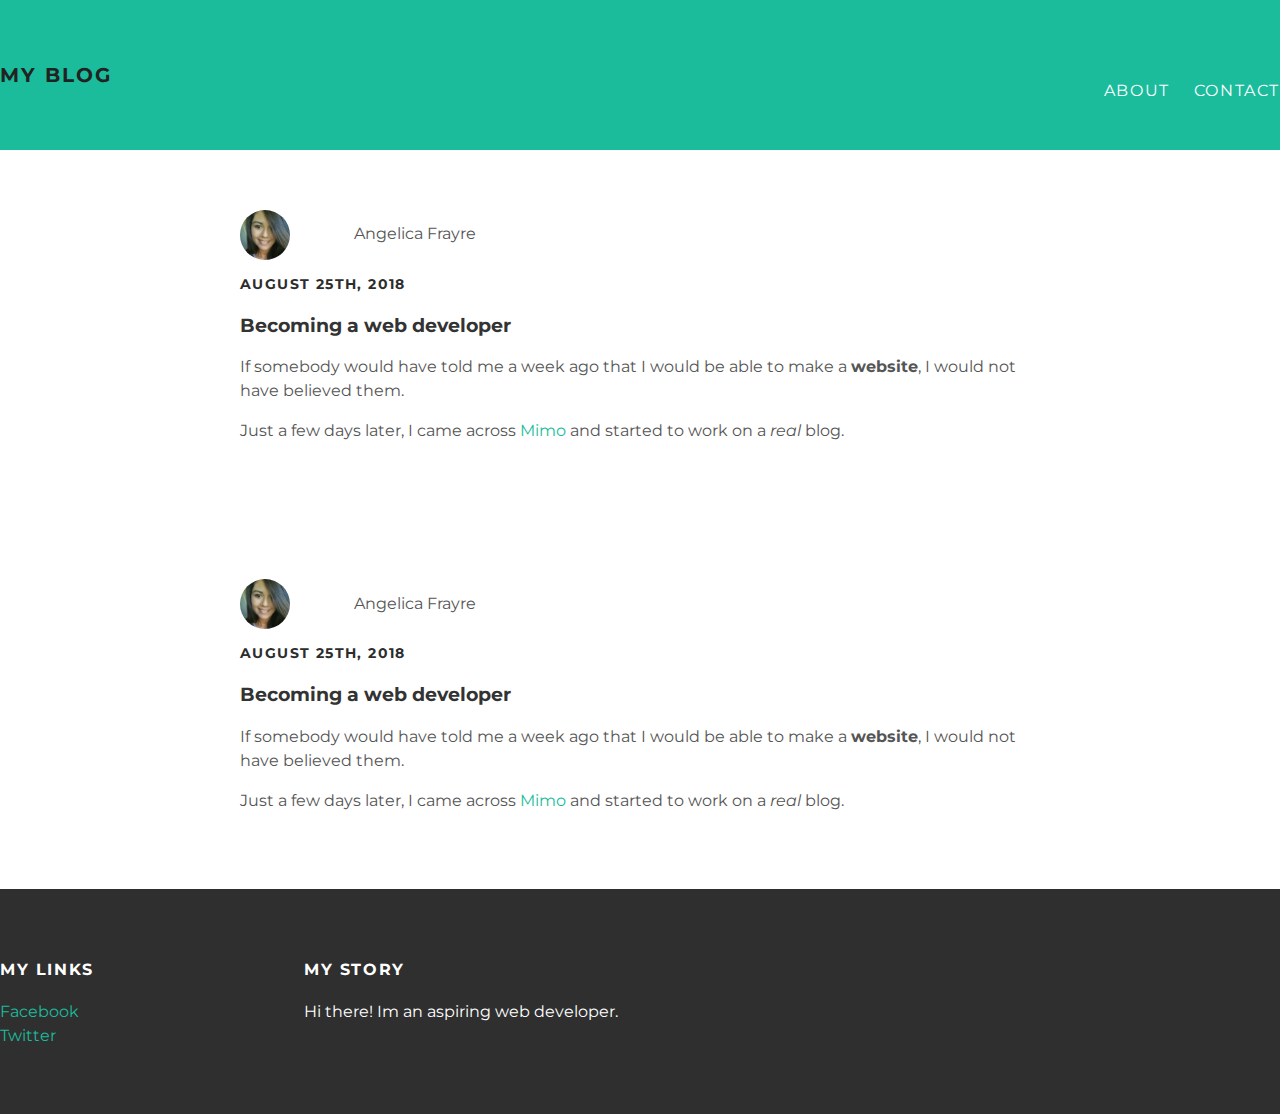
==== index.html @ 62721c4f "Add files via upload" ====
<!DOCTYPE html>
<html>
<head>
  <tittle></tittle>
  <link rel="stylesheet"
  type="text/css" href="styles.css">
</head>
<body>
  <div id="header">
  <div id="container">
    <a id="header-tittle"
   href="index.html">My Blog</a>
  <ul id="header-nav">
    <li><a href="about.html">About</a></il>
    <li><a href="contact.html">Contact</a></il>
    </ul>
  </div>
</div>
  <div id="content">
  <div id="post-container">
    <div class="post">
      <div class="post-author">
        <img src="blog photo.png">
        <span>Angelica Frayre</span>
      </div>
        <p class="post-date">August 25th, 2018</p>
        <h3 class="post-tittle"> Becoming a
          web developer</h3>
          <div class="post-content">
            <p> If somebody would have told me
              a week ago that I would be able to
              make a <strong>website</strong>, I would not have
              believed them.</p>
              <p> Just a few days later, I came
                across <a href="https://getmimo.com/">Mimo</a> and started to work on
                a <em>real</em> blog.</p>
          </div>
      </div>
    </div>
  </div>
  <div id="post-container">
    <div class="post">
      <div class="post-author">
        <img src="blog photo.png">
        <span>Angelica Frayre</span>
      </div>
      <p class="post-date">August 25th, 2018</p>
      <h3 class="post-tittle">Becoming a
        web developer</h3>
        <div class="post-content">
          <p> If somebody would have told me
            a week ago that I would be able to
            make a <strong>website</strong>, I would not have
            believed them.</p>
            <p> Just a few days later, I came
              across <a href="https://getmimo.com/">Mimo</a> and started to work on
              a <em>real</em> blog.</p>
      </div>
    </div>
  </div>
  </div>
  <div id="footer">
  <div id="container">
    <div class="column">
      <h4>My Links</h4>
      <p>
        <a href="https://www.facebook.com/angelica.frayre">
          Facebook</a>
          <br>
          <a href="https://twitter.com/angelica_frayre">
            Twitter</a>
          </p>
    </div>
    <div class="column">
      <h4>My Story</h4>
      <p>Hi there! Im an aspiring web
        developer.</p>
        </div>
    </div>
  </div>
</body>
</html>
---- styles.css ----
@import url(https://fonts.googleapis.com/css?family=Montserrat:400,700);
body {
  color: #555;
  margin: 0;

  font-family: 'Montserrat',sans-serif;
}

#header {
  background-color: #1abc9c;
  height: 150px;
  line-height: 150px;
}

#header a {
  color: white;
  text-decoration: none;

  text-transform: uppercase;
  letter-spacing: 0.1em;
}

#header a:hover {
  color: #222
}

#header-tittle {
  display: block;
  float: left;

  font-size: 20px;
  font-weight: bold;
}

#header-nav {
  display: block;
  float: right;
}

#header-nav li {
  display: inline;
  padding-left: 20px;
  margin-top: 0;
}

.container {
  max-width: 1000px;
}

#footer {
  background-color: #2f2f2f;
  padding: 50px 0;
}

.column {
  min-width: 300px;
  display: inline-block;
  vertical-align: top;
}

#footer h4 {
  color: white;
  text-transform: uppercase;
  letter-spacing: 0.1em;
}

#footer p {
  color: white;
}

a {
  color: #1abc9c;
  text-decoration: none;
}

a:hover{
  color: #F6A623;
}

.post {
max-width: 800px;
margin: 0 auto;
padding: 60px;
}

.post-author img {
  width: 50px;
  height: 50px;
  vertical-align: middle;
}

.post-author span {
  margin: 60px;
}

.post-date {
  color: #2D2D2D;

  font-size: 14px;
  font-weight: bold;

  text-transform: uppercase;
  letter-spacing: 0.1em;
}

h1, h2, h3, h4 {
  color: #333
}

p {
  line-height: 1.5;
}

.post, .about {
  max-width: 800px;
  margin: 0 auto;
  padding: 60px 0;
}

.about {
  text-align: center;
}

.post-author img,
.about-author img {
  border-radius: 50%;
}

.post-container:nth-child(even) {
  background-color: #f2f2f2;
}
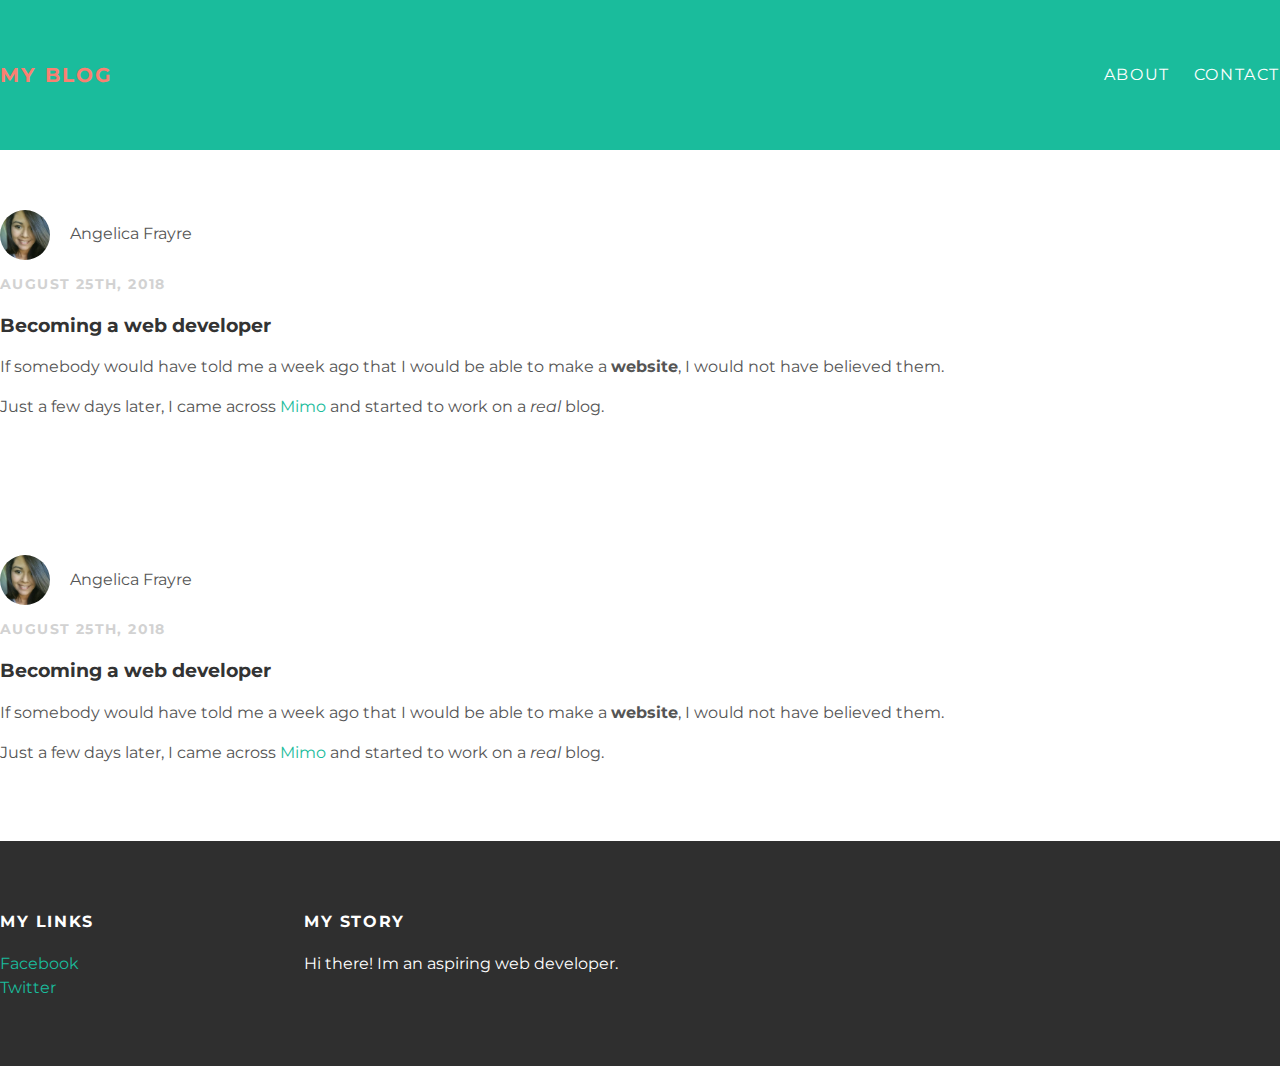
==== commit bd713a19: "Update index.html" ====
--- a/index.html
+++ b/index.html
@@ -1,7 +1,7 @@
 <!DOCTYPE html>
 <html>
 <head>
-  <tittle></tittle>
+  <title></title>
   <link rel="stylesheet"
   type="text/css" href="styles.css">
 </head>
@@ -11,8 +11,8 @@
     <a id="header-tittle"
    href="index.html">My Blog</a>
   <ul id="header-nav">
-    <li><a href="about.html">About</a></il>
-    <li><a href="contact.html">Contact</a></il>
+    <li><a href="about.html">About</a></li>
+    <li><a href="contact.html">Contact</a></li>
     </ul>
   </div>
 </div>
--- a/styles.css
+++ b/styles.css
@@ -13,15 +13,15 @@
 }
 
 #header a {
-  color: white;
-  text-decoration: none;
+color: white;
+text-decoration: none;
 
-  text-transform: uppercase;
-  letter-spacing: 0.1em;
+text-transform: uppercase;
+letter-spacing: 0.1em;
 }
 
 #header a:hover {
-  color: #222
+  color: #FA8072;
 }
 
 #header-tittle {
@@ -34,22 +34,23 @@
 
 #header-nav {
   display: block;
-  float: right;
+  float:right;
+  margin-top: 0;
 }
 
 #header-nav li {
   display: inline;
   padding-left: 20px;
-  margin-top: 0;
 }
 
 .container {
   max-width: 1000px;
+  margin: 0 auto;
 }
 
 #footer {
   background-color: #2f2f2f;
-  padding: 50px 0;
+  padding:  50px 0;
 }
 
 .column {
@@ -73,14 +74,14 @@
   text-decoration: none;
 }
 
-a:hover{
-  color: #F6A623;
+a:hover {
+  color: #FA8072;
 }
 
-.post {
-max-width: 800px;
-margin: 0 auto;
-padding: 60px;
+.post, .about {
+  max-width: 8000px;
+  margin: 0 auto;
+  padding: 60px 0;
 }
 
 .post-author img {
@@ -90,11 +91,11 @@
 }
 
 .post-author span {
-  margin: 60px;
+  margin-left: 16px;
 }
 
 .post-date {
-  color: #2D2D2D;
+  color: #D2D2D2;
 
   font-size: 14px;
   font-weight: bold;
@@ -104,17 +105,11 @@
 }
 
 h1, h2, h3, h4 {
-  color: #333
+  color: #333;
 }
 
-p {
+p{
   line-height: 1.5;
-}
-
-.post, .about {
-  max-width: 800px;
-  margin: 0 auto;
-  padding: 60px 0;
 }
 
 .about {
@@ -125,7 +120,3 @@
 .about-author img {
   border-radius: 50%;
 }
-
-.post-container:nth-child(even) {
-  background-color: #f2f2f2;
-}
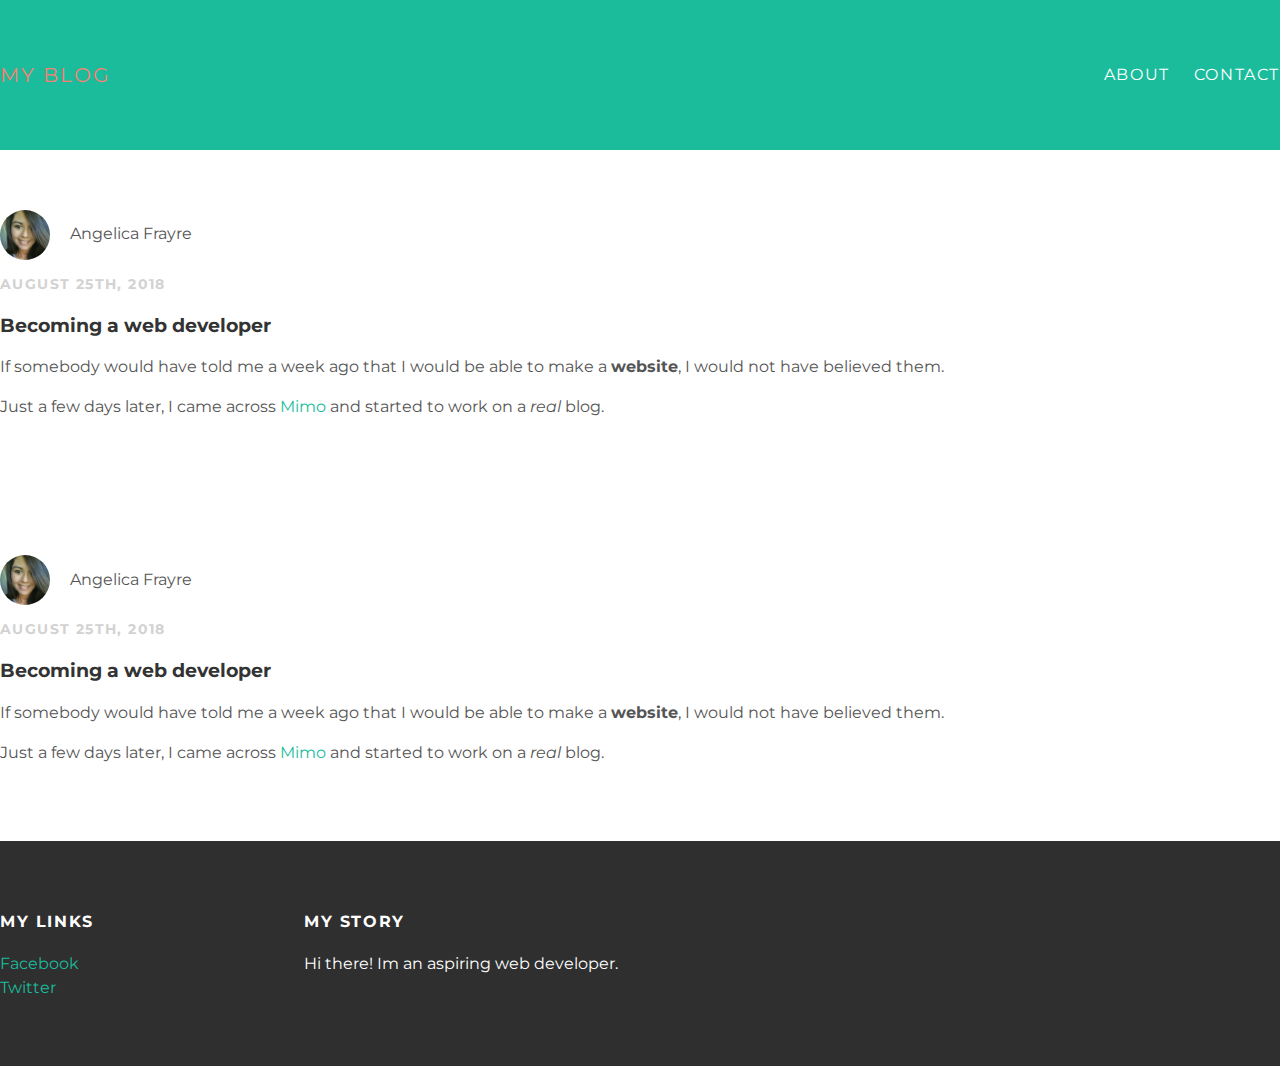
==== commit f7ce137b: "Update index.html" ====
--- a/index.html
+++ b/index.html
@@ -8,7 +8,7 @@
 <body>
   <div id="header">
   <div id="container">
-    <a id="header-tittle"
+    <a id="header-title"
    href="index.html">My Blog</a>
   <ul id="header-nav">
     <li><a href="about.html">About</a></li>
@@ -24,7 +24,7 @@
         <span>Angelica Frayre</span>
       </div>
         <p class="post-date">August 25th, 2018</p>
-        <h3 class="post-tittle"> Becoming a
+        <h3 class="post-title"> Becoming a
           web developer</h3>
           <div class="post-content">
             <p> If somebody would have told me
@@ -45,7 +45,7 @@
         <span>Angelica Frayre</span>
       </div>
       <p class="post-date">August 25th, 2018</p>
-      <h3 class="post-tittle">Becoming a
+      <h3 class="post-title">Becoming a
         web developer</h3>
         <div class="post-content">
           <p> If somebody would have told me
--- a/styles.css
+++ b/styles.css
@@ -24,12 +24,11 @@
   color: #FA8072;
 }
 
-#header-tittle {
+#header-title {
   display: block;
   float: left;
 
   font-size: 20px;
-  font-weight: bold;
 }
 
 #header-nav {
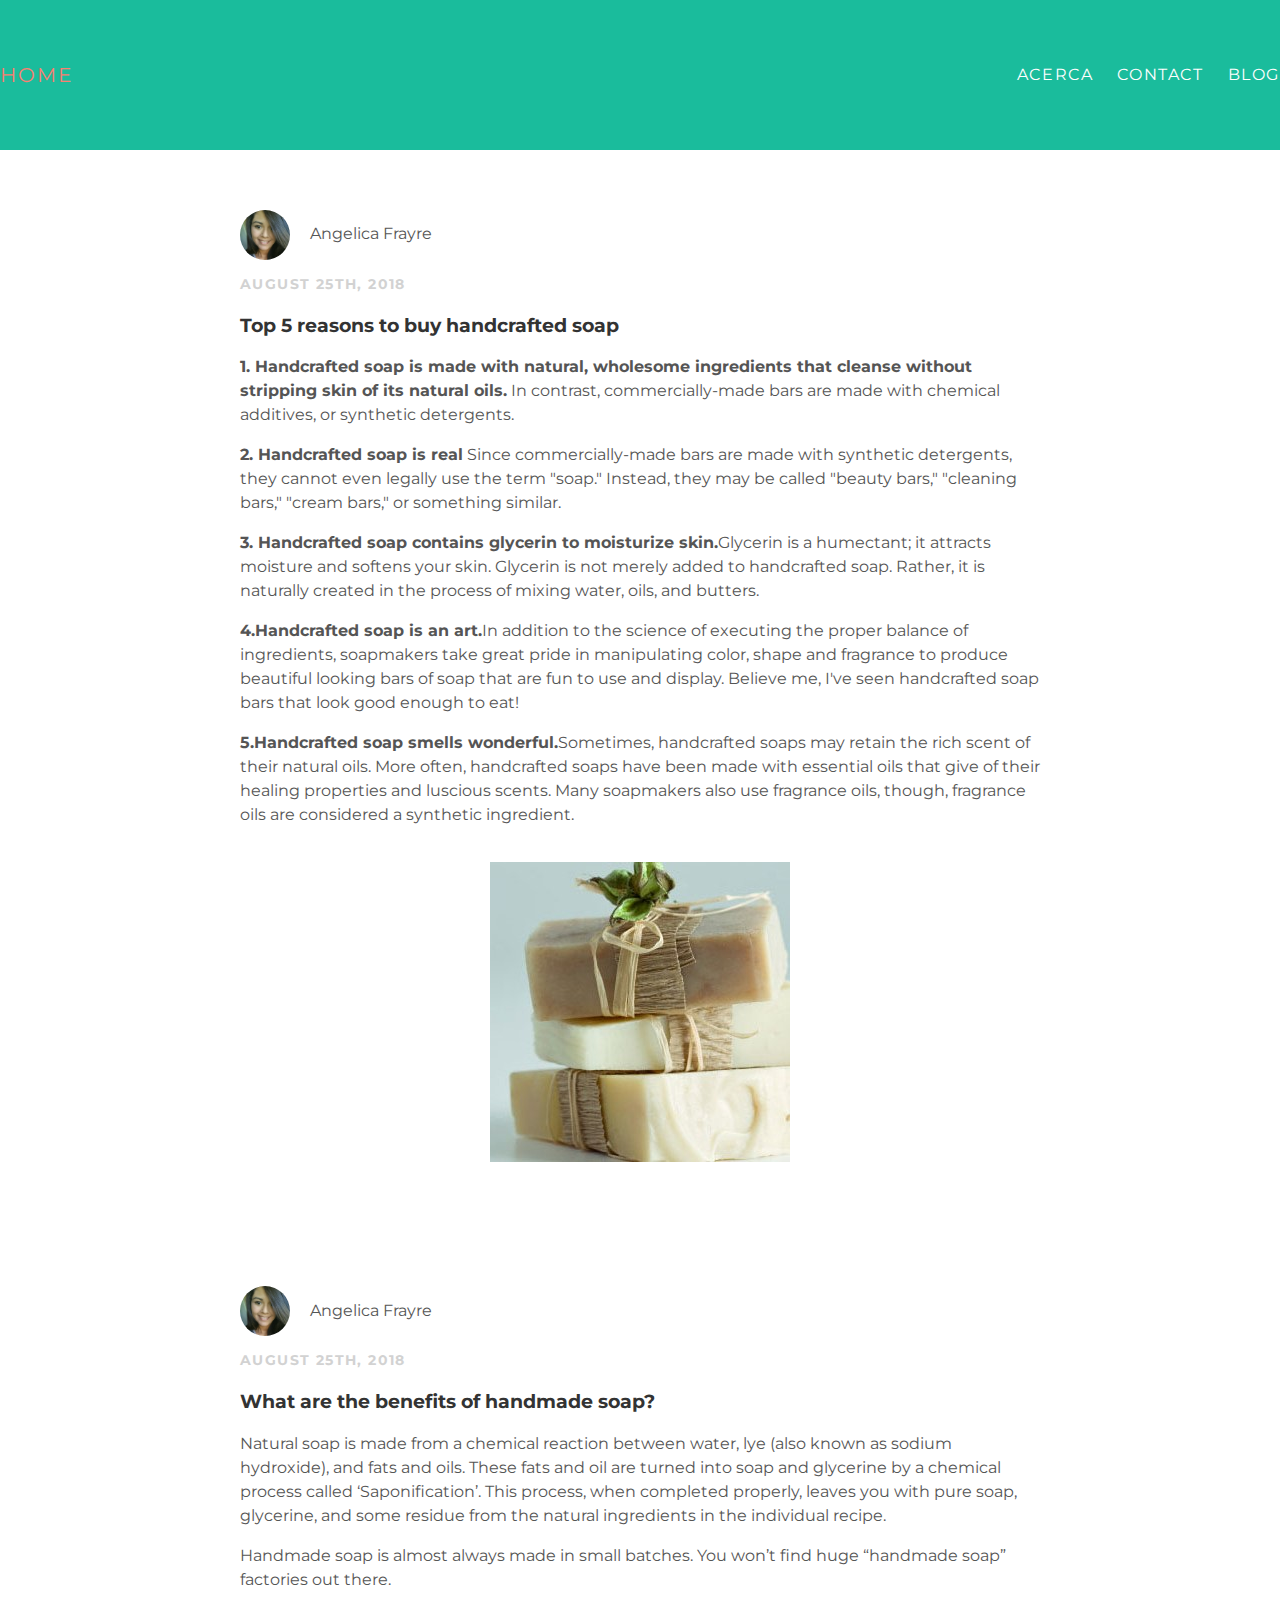
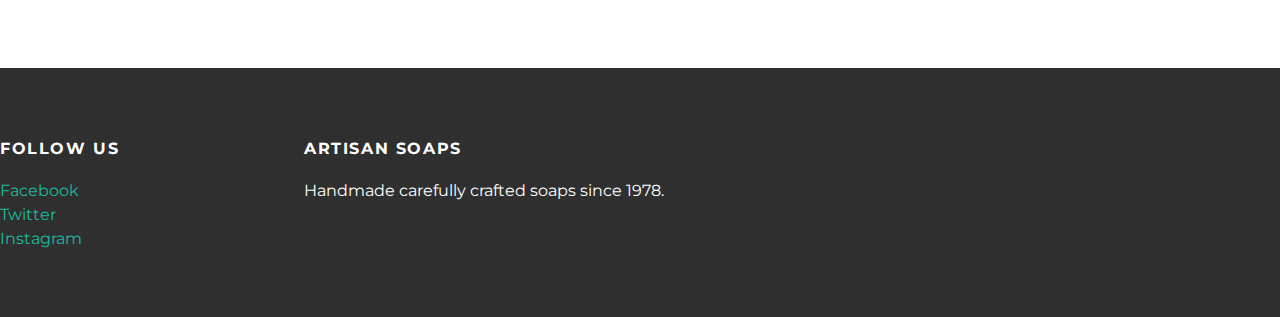
==== commit f9bff3e4: "Add files via upload" ====
--- a/index.html
+++ b/index.html
@@ -1,7 +1,7 @@
 <!DOCTYPE html>
 <html>
 <head>
-  <title></title>
+  <title>My Blog</title>
   <link rel="stylesheet"
   type="text/css" href="styles.css">
 </head>
@@ -9,10 +9,11 @@
   <div id="header">
   <div id="container">
     <a id="header-title"
-   href="index.html">My Blog</a>
+   href="home.html">Home</a>
   <ul id="header-nav">
-    <li><a href="about.html">About</a></li>
+    <li><a href="about.html">Acerca</a></li>
     <li><a href="contact.html">Contact</a></li>
+    <li><a href="index.html">Blog</a></li>
     </ul>
   </div>
 </div>
@@ -24,17 +25,16 @@
         <span>Angelica Frayre</span>
       </div>
         <p class="post-date">August 25th, 2018</p>
-        <h3 class="post-title"> Becoming a
-          web developer</h3>
+        <h3 class="post-title">Top 5 reasons to buy handcrafted soap</h3>
           <div class="post-content">
-            <p> If somebody would have told me
-              a week ago that I would be able to
-              make a <strong>website</strong>, I would not have
-              believed them.</p>
-              <p> Just a few days later, I came
-                across <a href="https://getmimo.com/">Mimo</a> and started to work on
-                a <em>real</em> blog.</p>
-          </div>
+         <p><strong>1. Handcrafted soap is made with natural, wholesome ingredients that cleanse without stripping skin of its natural oils.</strong> In contrast, commercially-made bars are made with chemical additives, or synthetic detergents.</p> </li>
+         <p><strong>2. Handcrafted soap is real</strong> Since commercially-made bars are made with synthetic detergents, they cannot even legally use the term "soap." Instead, they may be called "beauty bars," "cleaning bars," "cream bars," or something similar.</p></li>
+         <p><strong>3. Handcrafted soap contains glycerin to moisturize skin.</strong>Glycerin is a humectant; it attracts moisture and softens your skin. Glycerin is not merely added to handcrafted soap. Rather, it is naturally created in the process of mixing water, oils, and butters.</p>
+         <p><strong>4.Handcrafted soap is an art.</strong>In addition to the science of executing the proper balance of ingredients, soapmakers take great pride in manipulating color, shape and fragrance to produce beautiful looking bars of soap that are fun to use and display. Believe me, I've seen handcrafted soap bars that look good enough to eat!</p>
+         <p><strong>5.Handcrafted soap smells wonderful.</strong>Sometimes, handcrafted soaps may retain the rich scent of their natural oils. More often, handcrafted soaps have been made with essential oils that give of their healing properties and luscious scents. Many soapmakers also use fragrance oils, though, fragrance oils are considered a synthetic ingredient.</p>
+         <br>
+    <center>     <img src="homemade soaps blog post.jpg"><center>
+        </div>
       </div>
     </div>
   </div>
@@ -45,16 +45,10 @@
         <span>Angelica Frayre</span>
       </div>
       <p class="post-date">August 25th, 2018</p>
-      <h3 class="post-title">Becoming a
-        web developer</h3>
+      <h3 class="post-title">What are the benefits of handmade soap?</h3>
         <div class="post-content">
-          <p> If somebody would have told me
-            a week ago that I would be able to
-            make a <strong>website</strong>, I would not have
-            believed them.</p>
-            <p> Just a few days later, I came
-              across <a href="https://getmimo.com/">Mimo</a> and started to work on
-              a <em>real</em> blog.</p>
+          <p> Natural soap is made from a chemical reaction between water, lye (also known as sodium hydroxide), and fats and oils. These fats and oil are turned into soap and glycerine by a chemical process called ‘Saponification’. This process, when completed properly, leaves you with pure soap, glycerine, and some residue from the natural ingredients in the individual recipe.</p>
+            <p> Handmade soap is almost always made in small batches. You won’t find huge “handmade soap” factories out there.</p>
       </div>
     </div>
   </div>
@@ -62,19 +56,20 @@
   <div id="footer">
   <div id="container">
     <div class="column">
-      <h4>My Links</h4>
+      <h4>Follow us</h4>
       <p>
         <a href="https://www.facebook.com/angelica.frayre">
           Facebook</a>
           <br>
           <a href="https://twitter.com/angelica_frayre">
             Twitter</a>
+            <br>
+            <a href="https://www.instagram.com/angelicafrayre/?hl=af">Instagram</a>
           </p>
     </div>
     <div class="column">
-      <h4>My Story</h4>
-      <p>Hi there! Im an aspiring web
-        developer.</p>
+      <h4>Artisan Soaps</h4>
+      <p>Handmade carefully crafted soaps since 1978.</p>
         </div>
     </div>
   </div>
--- a/styles.css
+++ b/styles.css
@@ -24,6 +24,11 @@
   color: #FA8072;
 }
 
+.container {
+  max-width: 1000px;
+  margin: 0 auto;
+}
+
 #header-title {
   display: block;
   float: left;
@@ -35,6 +40,7 @@
   display: block;
   float:right;
   margin-top: 0;
+  margin-left: 20px;
 }
 
 #header-nav li {
@@ -77,8 +83,8 @@
   color: #FA8072;
 }
 
-.post, .about {
-  max-width: 8000px;
+.post {
+  max-width: 800px;
   margin: 0 auto;
   padding: 60px 0;
 }
